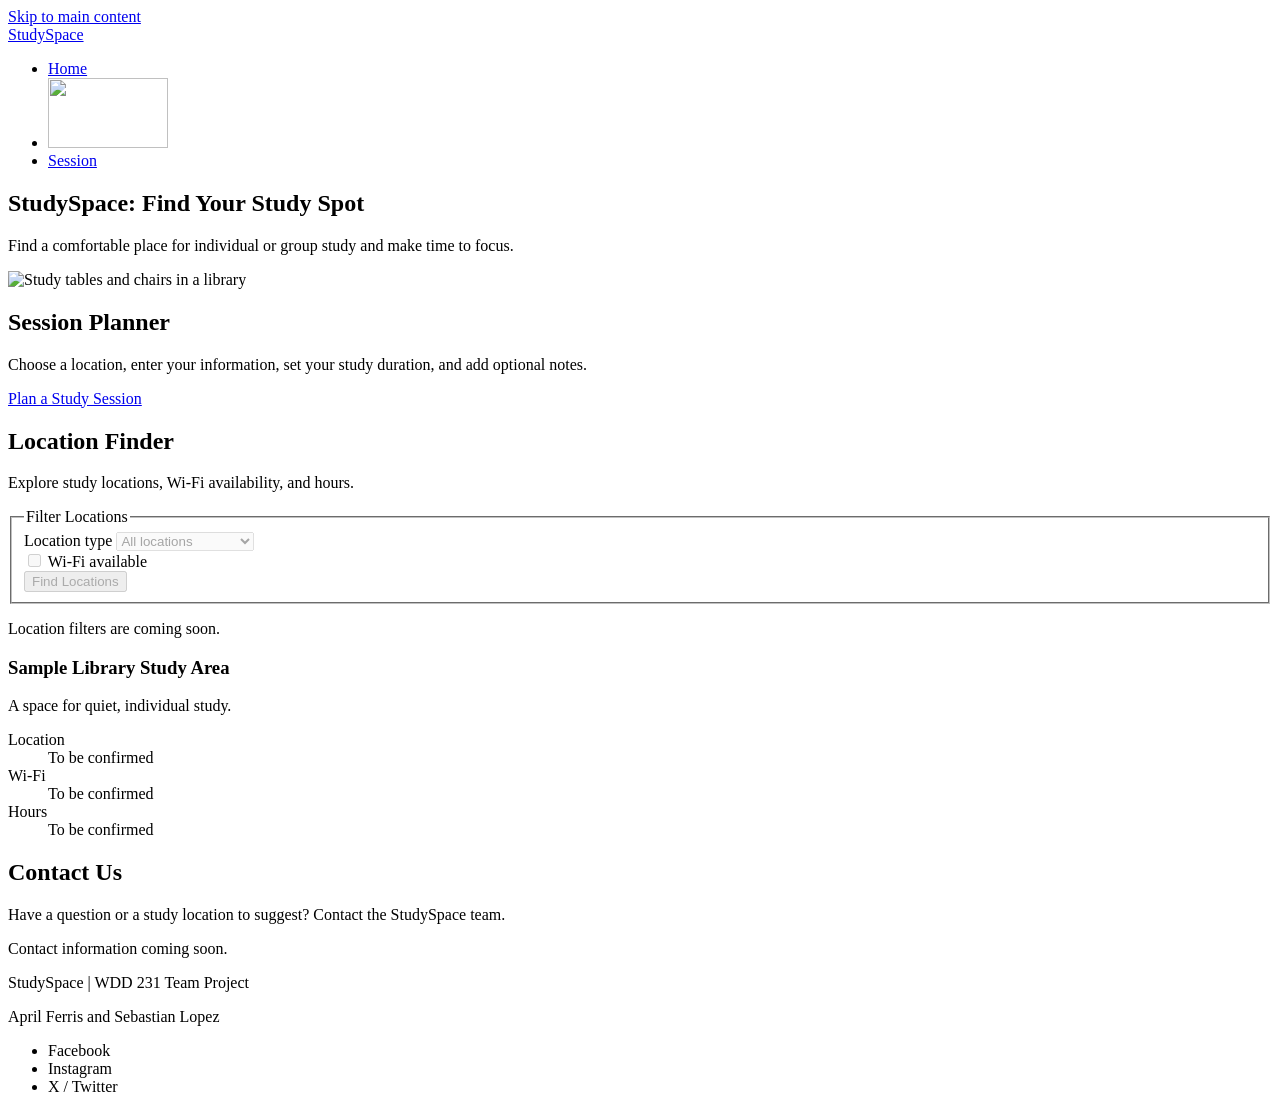
==== index.html @ 100f81b8 "refine html Updated meta descriptions and improved accessibility features. Adjusted image attributes" ====
<!DOCTYPE html>
<html lang="en">
<head>
  <meta charset="UTF-8">
  <meta name="viewport" content="width=device-width, initial-scale=1.0">

  <title>StudySpace | Find Your Study Spot</title>

  <meta
    name="description"
    content="Find comfortable study locations, explore Wi-Fi availability and hours, and plan individual or group study sessions."
  >
  <meta name="author" content="April Ferris and Sebastian Lopez">
  <meta name="theme-color" content="#183b35">

  <meta property="og:title" content="StudySpace | Find Your Study Spot">
  <meta
    property="og:description"
    content="Find a comfortable place to study and plan your next session."
  >
  <meta property="og:type" content="website">
  <meta property="og:site_name" content="StudySpace">

  <!-- Add your favicon and JavaScript files at these paths. -->
  <link rel="icon" href="images/favicon.svg" type="image/svg+xml">
  <link rel="stylesheet" href="styles/home.css">
  <script src="scripts/home.js" defer></script>

  <!-- In your JavaScript file: add API key info here -->
</head>

<body>
  <a class="skip-link" href="#main-content">Skip to main content</a>

  <div class="site-wrapper">
    <header class="site-header">
      <a class="logo" href="index.html">StudySpace</a>

      <nav aria-label="Main navigation">
        <ul class="nav-links">
          <li>
            <a href="index.html" aria-current="page">Home</a>
          </li>
          <li class="nav-photo">
            <!-- Replace with your small photo. -->
            <img
              src="images/study-thumbnail.webp"
              alt=""
              width="120"
              height="70"
            >
          </li>
          <li>
            <!-- Update this filename to match the Sessions page. -->
            <a href="sessions.html">Session</a>
          </li>
        </ul>
      </nav>
    </header>

    <main id="main-content" tabindex="-1">
      <section class="hero" aria-labelledby="welcome-heading">
        <div class="hero-text">
          <h1 id="welcome-heading">StudySpace: Find Your Study Spot</h1>
          <p>
            Find a comfortable place for individual or group study
            and make time to focus.
          </p>
        </div>

        <!-- Replace with your photo and describe it in the alt text. -->
        <img
          class="hero-image"
          src="images/study-space.webp"
          alt="Study tables and chairs in a library"
          width="600"
          height="400"
        >
      </section>

      <div class="home-panels">
        <section class="panel" aria-labelledby="session-heading">
          <h2 id="session-heading">Session Planner</h2>

          <p>
            Choose a location, enter your information, set your
            study duration, and add optional notes.
          </p>

          <a class="button-link" href="sessions.html">
            Plan a Study Session
          </a>
        </section>

        <section class="panel" aria-labelledby="locations-heading">
          <h2 id="locations-heading">Location Finder</h2>

          <p>Explore study locations, Wi-Fi availability, and hours.</p>

          <form id="location-filters">
            <!-- Remove disabled when your filtering JavaScript is ready. -->
            <fieldset disabled aria-describedby="filter-status">
              <legend>Filter Locations</legend>

              <label for="location-type">Location type</label>
              <select id="location-type" name="location-type">
                <option value="all">All locations</option>
                <option value="library">Library</option>
                <option value="cafe">Café</option>
                <option value="campus">Campus study area</option>
              </select>

              <div class="checkbox-group">
                <input
                  type="checkbox"
                  id="wifi-only"
                  name="wifi-only"
                  value="yes"
                >
                <label for="wifi-only">Wi-Fi available</label>
              </div>

              <button type="submit">Find Locations</button>
            </fieldset>
          </form>

          <p id="filter-status" role="status" aria-live="polite">
            Location filters are coming soon.
          </p>

          <div id="location-list" class="location-list">
            <!-- Replace this sample with verified location data. -->
            <article class="location-card">
              <h3>Sample Library Study Area</h3>
              <p>A space for quiet, individual study.</p>

              <dl>
                <dt>Location</dt>
                <dd>To be confirmed</dd>

                <dt>Wi-Fi</dt>
                <dd>To be confirmed</dd>

                <dt>Hours</dt>
                <dd>To be confirmed</dd>
              </dl>
            </article>
          </div>
        </section>

        <section class="panel" aria-labelledby="contact-heading">
          <h2 id="contact-heading">Contact Us</h2>

          <p>
            Have a question or a study location to suggest?
            Contact the StudySpace team.
          </p>

          <!-- Add your team contact information here. -->
          <p class="contact-info">Contact information coming soon.</p>
        </section>
      </div>
    </main>

    <footer class="site-footer">
      <div class="footer-info">
        <p>StudySpace | WDD 231 Team Project</p>
        <p>April Ferris and Sebastian Lopez</p>
      </div>

      <nav aria-label="Social media">
        <!-- Turn these labels into links when your accounts are ready. -->
        <ul class="social-links">
          <li>Facebook</li>
          <li>Instagram</li>
          <li>X / Twitter</li>
        </ul>
      </nav>
    </footer>
  </div>
</body>
</html>
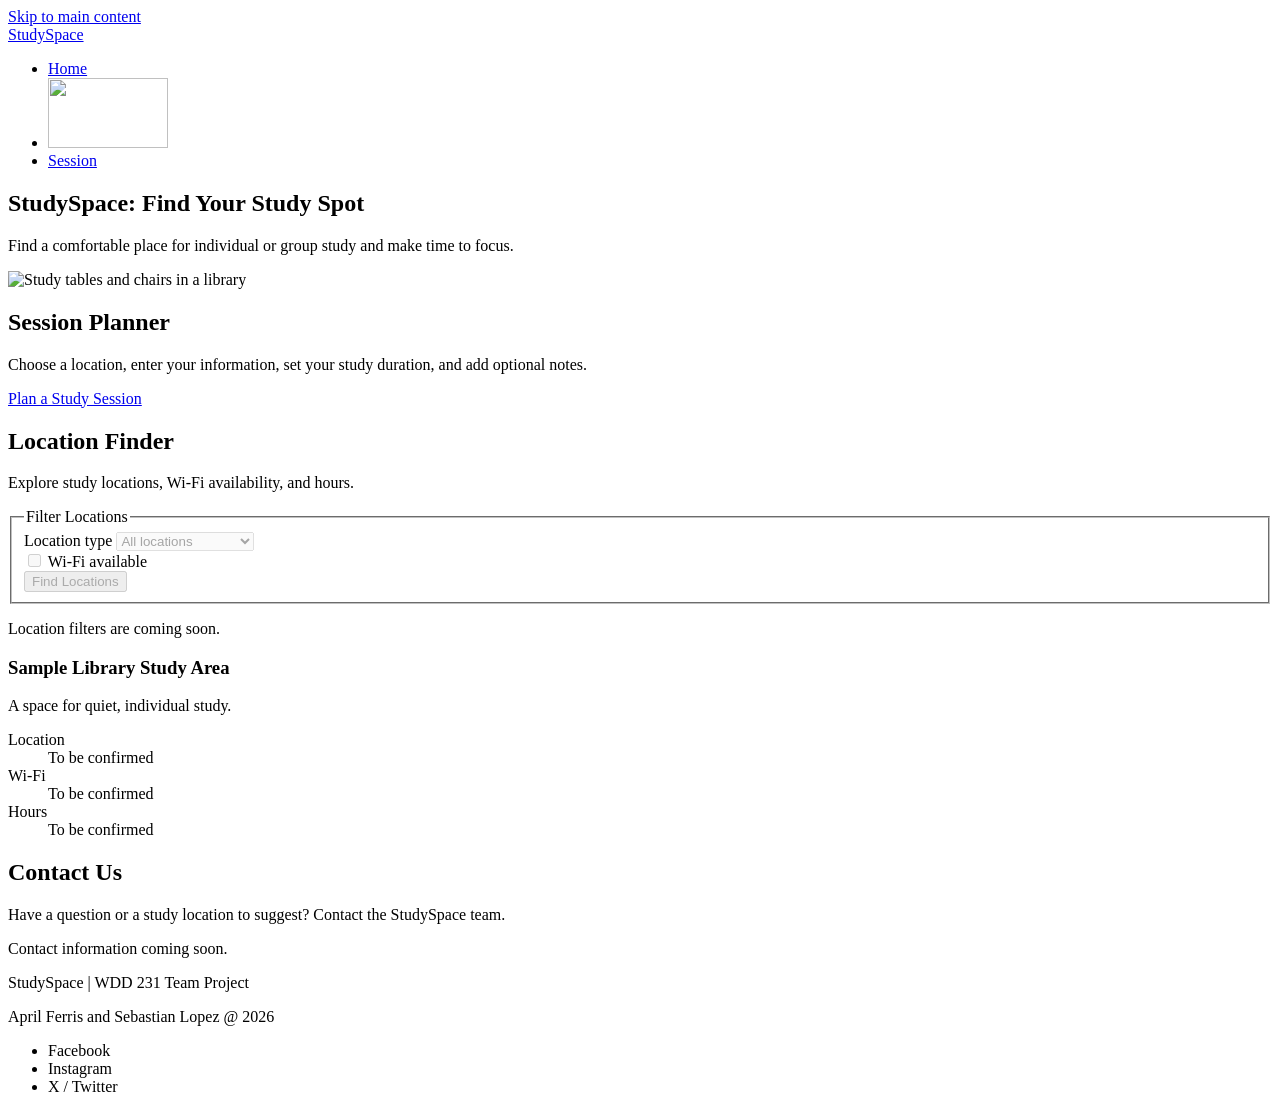
==== commit 0ad202a9: "Update footer to include copyright year" ====
--- a/index.html
+++ b/index.html
@@ -165,7 +165,7 @@
     <footer class="site-footer">
       <div class="footer-info">
         <p>StudySpace | WDD 231 Team Project</p>
-        <p>April Ferris and Sebastian Lopez</p>
+        <p>April Ferris and Sebastian Lopez @ 2026</p>
       </div>
 
       <nav aria-label="Social media">
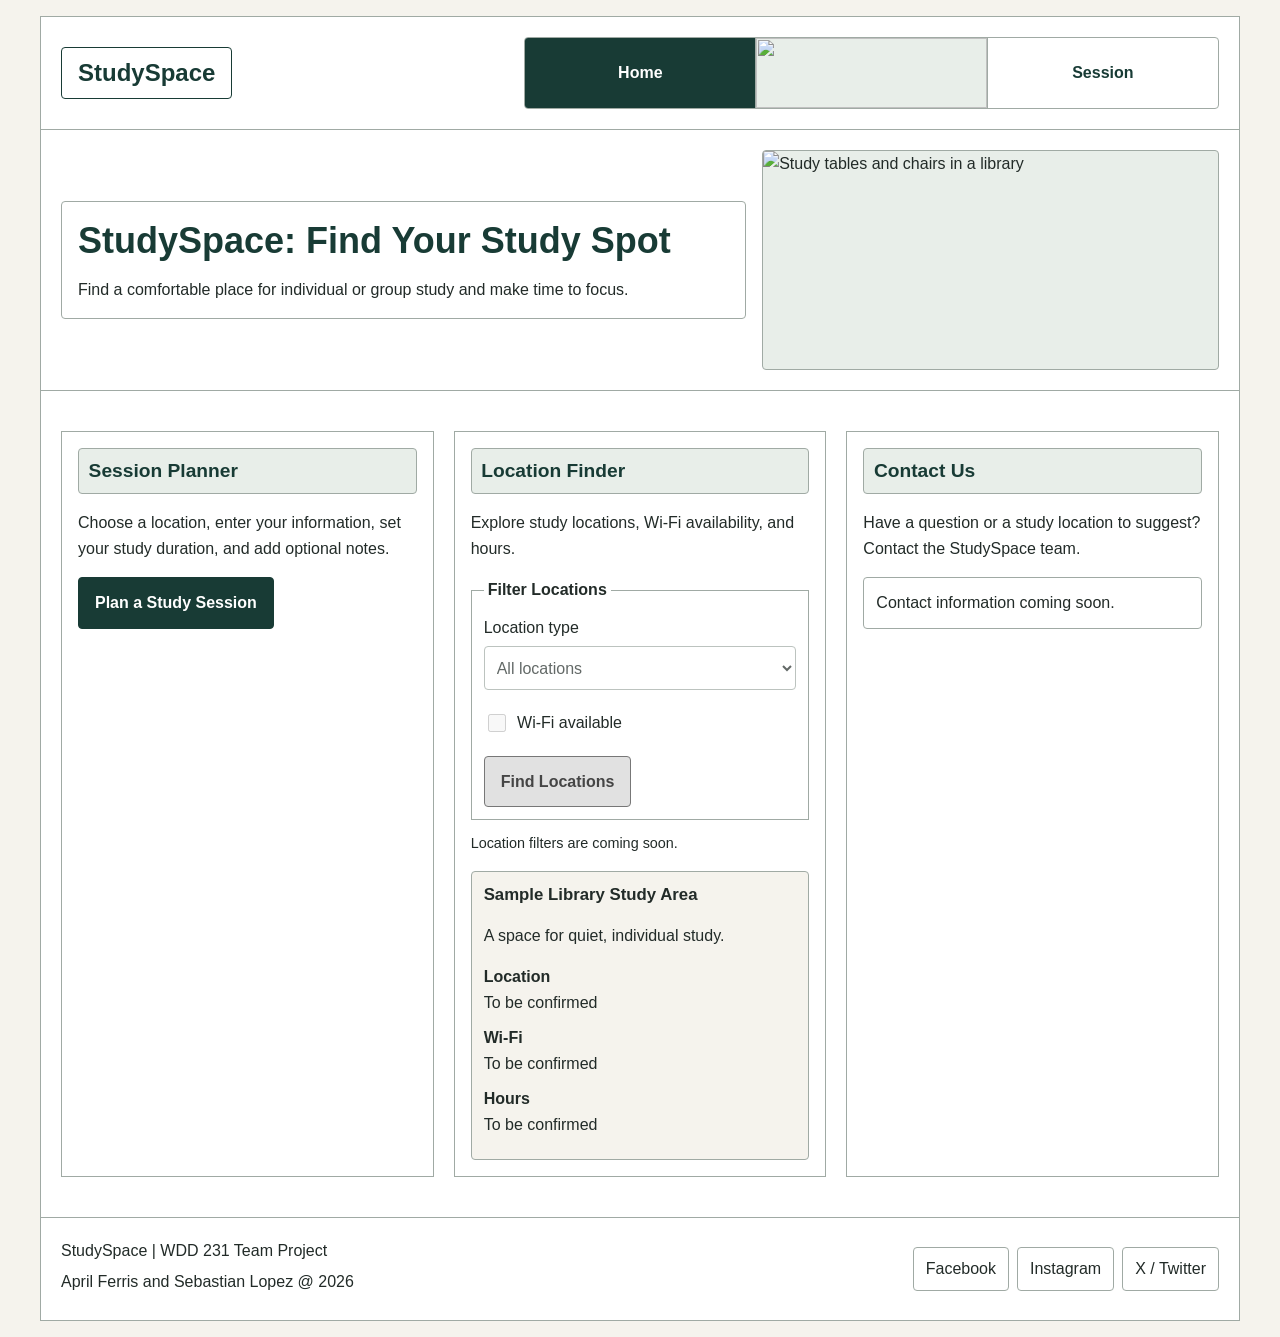
==== commit 8e228544: "Build session planner page and share base styles Move shared styles from home.css into base.css, fix" ====
--- a/index.html
+++ b/index.html
@@ -23,8 +23,9 @@
 
   <!-- Add your favicon and JavaScript files at these paths. -->
   <link rel="icon" href="images/favicon.svg" type="image/svg+xml">
-  <link rel="stylesheet" href="styles/home.css">
-  <script src="scripts/home.js" defer></script>
+  <link rel="stylesheet" href="css/base.css">
+  <link rel="stylesheet" href="css/home.css">
+  <script src="js/home.js" defer></script>
 
   <!-- In your JavaScript file: add API key info here -->
 </head>
@@ -51,8 +52,7 @@
             >
           </li>
           <li>
-            <!-- Update this filename to match the Sessions page. -->
-            <a href="sessions.html">Session</a>
+            <a href="session-planner.html">Session</a>
           </li>
         </ul>
       </nav>
@@ -87,7 +87,7 @@
             study duration, and add optional notes.
           </p>
 
-          <a class="button-link" href="sessions.html">
+          <a class="button-link" href="session-planner.html">
             Plan a Study Session
           </a>
         </section>
--- a/css/base.css
+++ b/css/base.css
@@ -0,0 +1,314 @@
+/* Shared styles for every StudySpace page */
+
+:root {
+  --primary: #183b35;
+  --primary-hover: #28574e;
+  --background: #f5f3ed;
+  --surface: #ffffff;
+  --accent: #e8eee9;
+  --text: #222b28;
+  --border: #a0aaa4;
+}
+
+* {
+  box-sizing: border-box;
+}
+
+body {
+  margin: 0;
+  padding: 1rem;
+  font-family: Arial, Helvetica, sans-serif;
+  line-height: 1.6;
+  color: var(--text);
+  background-color: var(--background);
+}
+
+.site-wrapper {
+  max-width: 1200px;
+  margin: 0 auto;
+  border: 1px solid var(--border);
+  background-color: var(--surface);
+}
+
+h1,
+h2,
+h3,
+p {
+  margin-top: 0;
+}
+
+h1,
+h2,
+h3 {
+  line-height: 1.3;
+}
+
+a {
+  color: var(--primary);
+}
+
+img {
+  display: block;
+  max-width: 100%;
+}
+
+[hidden] {
+  display: none !important;
+}
+
+/* Keyboard accessibility */
+
+.skip-link {
+  position: absolute;
+  top: -100px;
+  left: 1rem;
+  z-index: 10;
+  padding: 0.75rem 1rem;
+  color: white;
+  background-color: var(--primary);
+}
+
+.skip-link:focus {
+  top: 1rem;
+}
+
+a:focus-visible,
+button:focus-visible,
+input:focus-visible,
+select:focus-visible,
+textarea:focus-visible {
+  outline: 3px solid #005fcc;
+  outline-offset: 4px;
+}
+
+/* Header */
+
+.site-header {
+  display: flex;
+  flex-direction: column;
+  gap: 1rem;
+  padding: 1.25rem;
+  border-bottom: 1px solid var(--border);
+}
+
+.logo {
+  align-self: flex-start;
+  padding: 0.35rem 1rem;
+  border: 1px solid var(--primary);
+  border-radius: 4px;
+  font-size: 1.5rem;
+  font-weight: bold;
+  text-decoration: none;
+}
+
+.nav-links {
+  display: flex;
+  align-items: stretch;
+  margin: 0;
+  padding: 0;
+  list-style: none;
+  border: 1px solid var(--border);
+  border-radius: 4px;
+  overflow: hidden;
+}
+
+.nav-links li {
+  display: flex;
+  flex: 1;
+  align-items: center;
+  justify-content: center;
+  min-width: 0;
+}
+
+.nav-links li + li {
+  border-left: 1px solid var(--border);
+}
+
+.nav-links a {
+  display: flex;
+  align-items: center;
+  justify-content: center;
+  width: 100%;
+  min-height: 70px;
+  padding: 0.75rem;
+  font-weight: bold;
+  text-decoration: none;
+}
+
+.nav-links a:hover,
+.nav-links a[aria-current="page"] {
+  color: white;
+  background-color: var(--primary);
+}
+
+.nav-photo img {
+  width: 100%;
+  height: 70px;
+  object-fit: cover;
+  background-color: var(--accent);
+}
+
+/* Welcome row */
+
+.hero {
+  display: grid;
+  gap: 1rem;
+  align-items: center;
+  padding: 1.25rem;
+  border-bottom: 1px solid var(--border);
+}
+
+.hero-text {
+  padding: 1rem;
+  border: 1px solid var(--border);
+  border-radius: 4px;
+}
+
+.hero h1 {
+  margin-bottom: 0.75rem;
+  font-size: clamp(1.5rem, 3vw, 2.25rem);
+  color: var(--primary);
+}
+
+.hero p {
+  margin-bottom: 0;
+}
+
+.hero-image {
+  width: 100%;
+  height: 220px;
+  border: 1px solid var(--border);
+  border-radius: 4px;
+  object-fit: cover;
+  background-color: var(--accent);
+}
+
+/* Panels */
+
+.panel {
+  min-width: 0;
+  padding: 1rem;
+  border: 1px solid var(--border);
+  background-color: var(--surface);
+}
+
+.panel h2 {
+  padding: 0.6rem;
+  border: 1px solid var(--border);
+  border-radius: 4px;
+  font-size: 1.2rem;
+  color: var(--primary);
+  background-color: var(--accent);
+}
+
+/* Buttons and button links */
+
+.button-link,
+button {
+  display: inline-block;
+  min-height: 44px;
+  padding: 0.75rem 1rem;
+  border: 1px solid var(--primary);
+  border-radius: 4px;
+  font: inherit;
+  font-weight: bold;
+  color: white;
+  background-color: var(--primary);
+  text-align: center;
+  text-decoration: none;
+  cursor: pointer;
+}
+
+.button-link:hover,
+button:not(:disabled):hover {
+  background-color: var(--primary-hover);
+}
+
+/* Forms */
+
+fieldset {
+  min-width: 0;
+  margin: 0;
+  padding: 0.75rem;
+  border: 1px solid var(--border);
+}
+
+legend {
+  padding: 0 0.25rem;
+  font-weight: bold;
+}
+
+label {
+  display: block;
+  margin-bottom: 0.35rem;
+}
+
+select,
+textarea,
+input:not([type="checkbox"]):not([type="radio"]) {
+  width: 100%;
+  min-height: 44px;
+  padding: 0.5rem;
+  border: 1px solid var(--border);
+  border-radius: 4px;
+  font: inherit;
+  color: var(--text);
+  background-color: white;
+}
+
+/* Footer */
+
+.site-footer {
+  display: flex;
+  flex-direction: column;
+  gap: 1rem;
+  padding: 1.25rem;
+  border-top: 1px solid var(--border);
+}
+
+.footer-info p {
+  margin-bottom: 0.35rem;
+}
+
+.social-links {
+  display: flex;
+  flex-wrap: wrap;
+  gap: 0.5rem;
+  margin: 0;
+  padding: 0;
+  list-style: none;
+}
+
+.social-links li {
+  padding: 0.5rem 0.75rem;
+  border: 1px solid var(--border);
+  border-radius: 4px;
+}
+
+/* Larger screens: match the wireframe layout */
+
+@media (min-width: 60rem) {
+  .site-header {
+    flex-direction: row;
+    align-items: center;
+    justify-content: space-between;
+  }
+
+  .logo {
+    align-self: auto;
+  }
+
+  .site-header nav {
+    width: 60%;
+  }
+
+  .hero {
+    grid-template-columns: 3fr 2fr;
+  }
+
+  .site-footer {
+    flex-direction: row;
+    align-items: center;
+    justify-content: space-between;
+  }
+}
--- a/css/home.css
+++ b/css/home.css
@@ -0,0 +1,85 @@
+/* Home page styles. Shared styles live in base.css. */
+
+/* Three main panels */
+
+.home-panels {
+  display: grid;
+  gap: 1.25rem;
+  padding: 2rem 1.25rem;
+}
+
+/* Location filters */
+
+.checkbox-group {
+  display: flex;
+  align-items: center;
+  gap: 0.5rem;
+  margin: 0.75rem 0;
+}
+
+.checkbox-group label {
+  margin: 0;
+  padding: 0.5rem 0;
+}
+
+.checkbox-group input {
+  width: 1.15rem;
+  height: 1.15rem;
+}
+
+fieldset:disabled button {
+  color: #454545;
+  background-color: #e1e1e1;
+  border-color: #777;
+  cursor: not-allowed;
+}
+
+#filter-status {
+  margin: 0.75rem 0;
+  font-size: 0.9rem;
+}
+
+/* Location cards */
+
+.location-card {
+  margin-top: 1rem;
+  padding: 0.75rem;
+  border: 1px solid var(--border);
+  border-radius: 4px;
+  background-color: var(--background);
+}
+
+.location-card h3 {
+  font-size: 1.05rem;
+}
+
+.location-card dl {
+  margin-bottom: 0;
+}
+
+.location-card dt {
+  font-weight: bold;
+}
+
+.location-card dd {
+  margin: 0 0 0.6rem;
+}
+
+/* Contact information */
+
+.contact-info {
+  padding: 0.75rem;
+  border: 1px solid var(--border);
+  border-radius: 4px;
+  overflow-wrap: anywhere;
+}
+
+/* Larger screens: match the wireframe layout */
+
+@media (min-width: 60rem) {
+  .home-panels {
+    grid-template-columns: repeat(3, minmax(0, 1fr));
+    padding-top: 2.5rem;
+    padding-bottom: 2.5rem;
+  }
+}
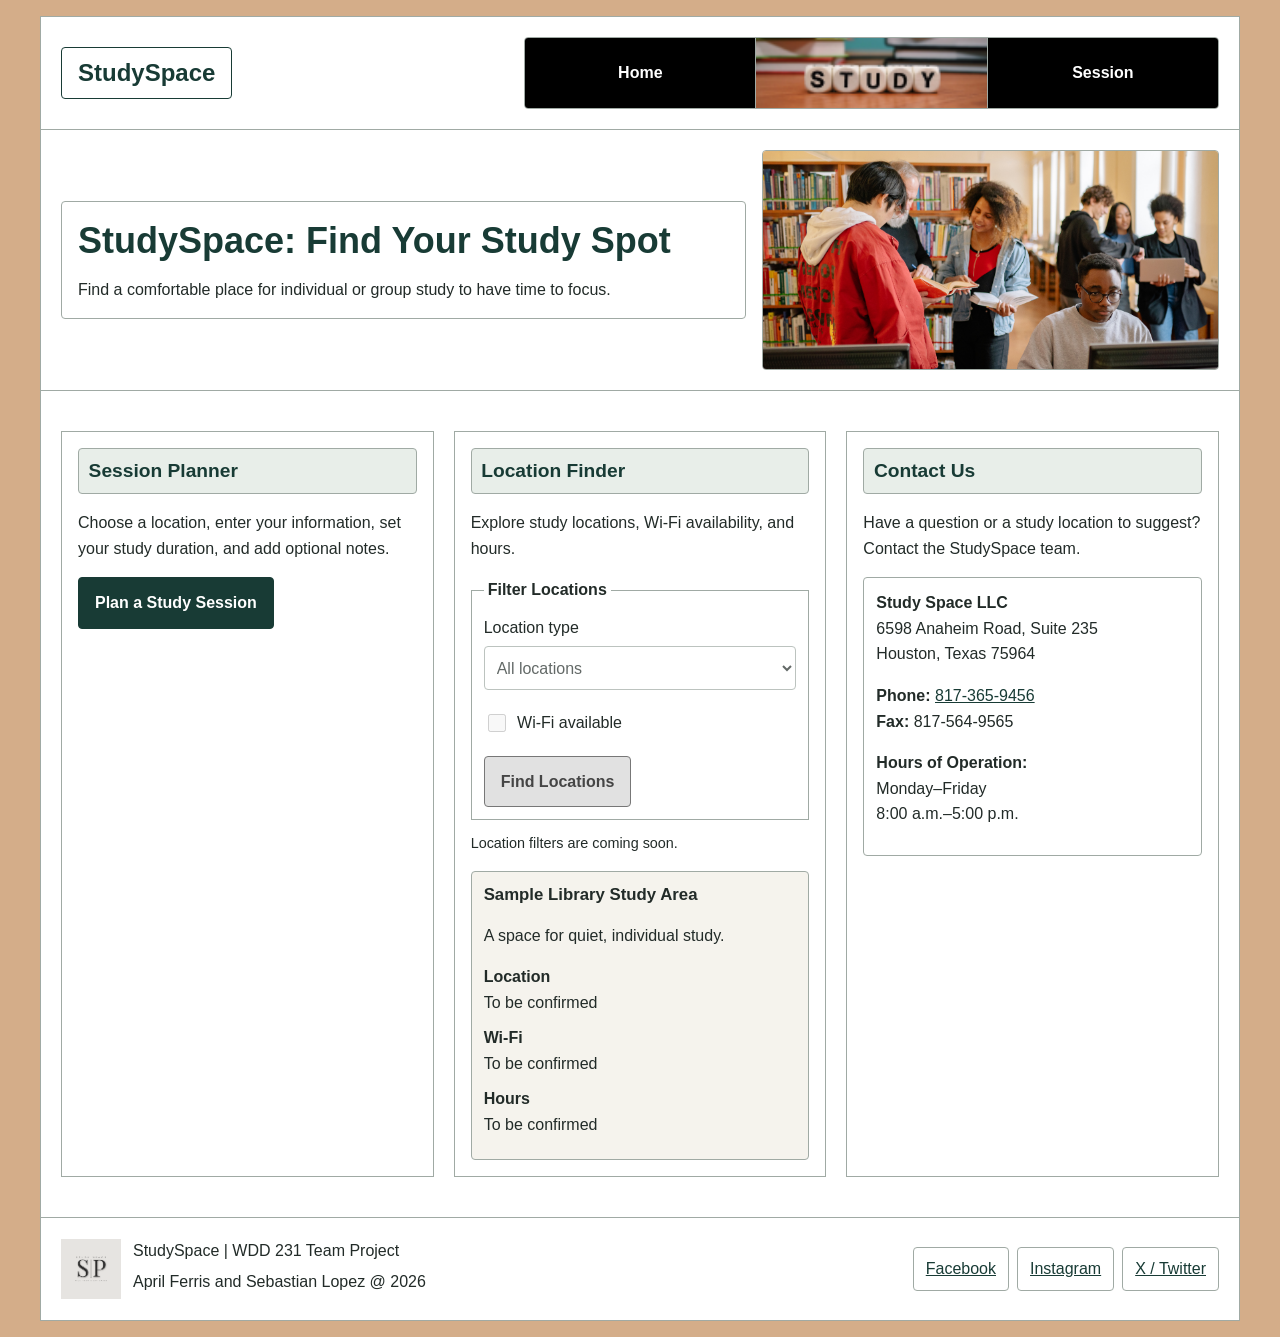
==== commit 1bcd7972: "Update pages, images, and session planner features" ====
--- a/index.html
+++ b/index.html
@@ -21,13 +21,10 @@
   <meta property="og:type" content="website">
   <meta property="og:site_name" content="StudySpace">
 
-  <!-- Add your favicon and JavaScript files at these paths. -->
-  <link rel="icon" href="images/favicon.svg" type="image/svg+xml">
+  <link rel="icon" href="favicon.ico" type="image/x-icon">
   <link rel="stylesheet" href="css/base.css">
   <link rel="stylesheet" href="css/home.css">
   <script src="js/home.js" defer></script>
-
-  <!-- In your JavaScript file: add API key info here -->
 </head>
 
 <body>
@@ -43,10 +40,9 @@
             <a href="index.html" aria-current="page">Home</a>
           </li>
           <li class="nav-photo">
-            <!-- Replace with your small photo. -->
             <img
-              src="images/study-thumbnail.webp"
-              alt=""
+              src="images/Study.png"
+              alt="Study Space"
               width="120"
               height="70"
             >
@@ -64,15 +60,14 @@
           <h1 id="welcome-heading">StudySpace: Find Your Study Spot</h1>
           <p>
             Find a comfortable place for individual or group study
-            and make time to focus.
+            to have time to focus.
           </p>
         </div>
 
-        <!-- Replace with your photo and describe it in the alt text. -->
         <img
           class="hero-image"
-          src="images/study-space.webp"
-          alt="Study tables and chairs in a library"
+          src="images/main.png"
+          alt="Group Study Sessions available with Study Space"
           width="600"
           height="400"
         >
@@ -98,7 +93,6 @@
           <p>Explore study locations, Wi-Fi availability, and hours.</p>
 
           <form id="location-filters">
-            <!-- Remove disabled when your filtering JavaScript is ready. -->
             <fieldset disabled aria-describedby="filter-status">
               <legend>Filter Locations</legend>
 
@@ -129,7 +123,6 @@
           </p>
 
           <div id="location-list" class="location-list">
-            <!-- Replace this sample with verified location data. -->
             <article class="location-card">
               <h3>Sample Library Study Area</h3>
               <p>A space for quiet, individual study.</p>
@@ -156,27 +149,53 @@
             Contact the StudySpace team.
           </p>
 
-          <!-- Add your team contact information here. -->
-          <p class="contact-info">Contact information coming soon.</p>
+          <div class="contact-info">
+            <p>
+              <strong>Study Space LLC</strong><br>
+              6598 Anaheim Road, Suite 235<br>
+              Houston, Texas 75964
+            </p>
+
+            <p>
+              <strong>Phone:</strong>
+              <a href="tel:+18173659456">817-365-9456</a><br>
+              <strong>Fax:</strong> 817-564-9565
+            </p>
+
+            <p>
+              <strong>Hours of Operation:</strong><br>
+              Monday–Friday<br>
+              8:00 a.m.–5:00 p.m.
+            </p>
+          </div>
         </section>
       </div>
     </main>
 
     <footer class="site-footer">
-      <div class="footer-info">
-        <p>StudySpace | WDD 231 Team Project</p>
-        <p>April Ferris and Sebastian Lopez @ 2026</p>
+      <div class="footer-identity">
+        <img
+          class="footer-logo"
+          src="images/SP%20logo.png"
+          alt=""
+          width="60"
+          height="60"
+        >
+
+        <div class="footer-info">
+          <p>StudySpace | WDD 231 Team Project</p>
+          <p>April Ferris and Sebastian Lopez @ 2026</p>
+        </div>
       </div>
 
       <nav aria-label="Social media">
-        <!-- Turn these labels into links when your accounts are ready. -->
         <ul class="social-links">
-          <li>Facebook</li>
-          <li>Instagram</li>
-          <li>X / Twitter</li>
+          <li><a href="https://www.facebook.com/">Facebook</a></li>
+          <li><a href="https://www.instagram.com/">Instagram</a></li>
+          <li><a href="https://x.com/">X / Twitter</a></li>
         </ul>
       </nav>
     </footer>
   </div>
 </body>
-</html>
+</html>
--- a/css/base.css
+++ b/css/base.css
@@ -20,7 +20,7 @@
   font-family: Arial, Helvetica, sans-serif;
   line-height: 1.6;
   color: var(--text);
-  background-color: var(--background);
+  background-color: #d4ad89;
 }
 
 .site-wrapper {
@@ -141,6 +141,17 @@
   background-color: var(--primary);
 }
 
+.nav-links a,
+.nav-links a[aria-current="page"] {
+  background-color: #000000;
+  color: #ffffff;
+}
+
+.nav-links a:hover {
+  background-color: #ffffff;
+  color: #000000;
+}
+
 .nav-photo img {
   width: 100%;
   height: 70px;
@@ -270,6 +281,19 @@
   margin-bottom: 0.35rem;
 }
 
+.footer-identity {
+  display: flex;
+  align-items: center;
+  gap: 0.75rem;
+}
+
+.footer-logo {
+  width: 60px;
+  height: 60px;
+  flex-shrink: 0;
+  object-fit: contain;
+}
+
 .social-links {
   display: flex;
   flex-wrap: wrap;
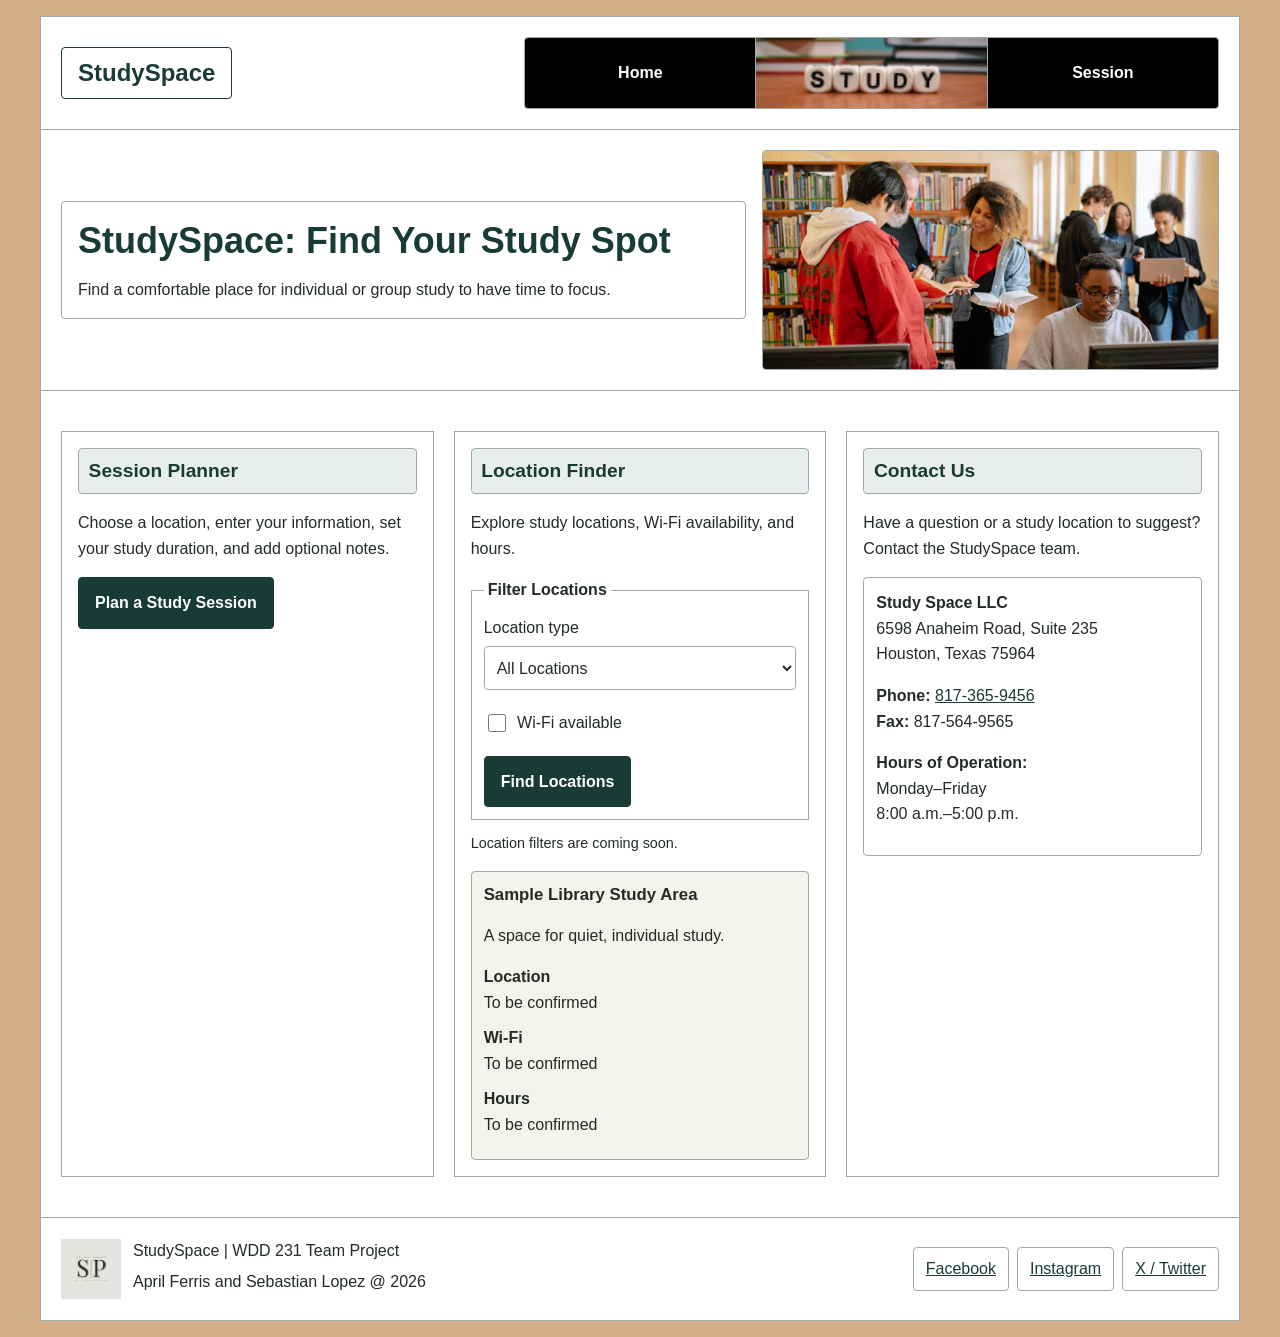
==== commit 15ce5915: "Update home page and functionality" ====
--- a/index.html
+++ b/index.html
@@ -24,7 +24,7 @@
   <link rel="icon" href="favicon.ico" type="image/x-icon">
   <link rel="stylesheet" href="css/base.css">
   <link rel="stylesheet" href="css/home.css">
-  <script src="js/home.js" defer></script>
+  <script type="module" src="js/home.js"></script>
 </head>
 
 <body>
@@ -93,15 +93,17 @@
           <p>Explore study locations, Wi-Fi availability, and hours.</p>
 
           <form id="location-filters">
-            <fieldset disabled aria-describedby="filter-status">
+            <fieldset aria-describedby="filter-status">
               <legend>Filter Locations</legend>
 
               <label for="location-type">Location type</label>
               <select id="location-type" name="location-type">
-                <option value="all">All locations</option>
-                <option value="library">Library</option>
-                <option value="cafe">Café</option>
-                <option value="campus">Campus study area</option>
+                  <option value="all">All Locations</option>
+                  <option value="library">Library</option>
+                  <option value="lounge">Study Lounge</option>
+                  <option value="commons">Student Commons</option>
+                  <option value="center">Study Center</option>
+                  <option value="outdoor">Outdoor Study Area</option>
               </select>
 
               <div class="checkbox-group">
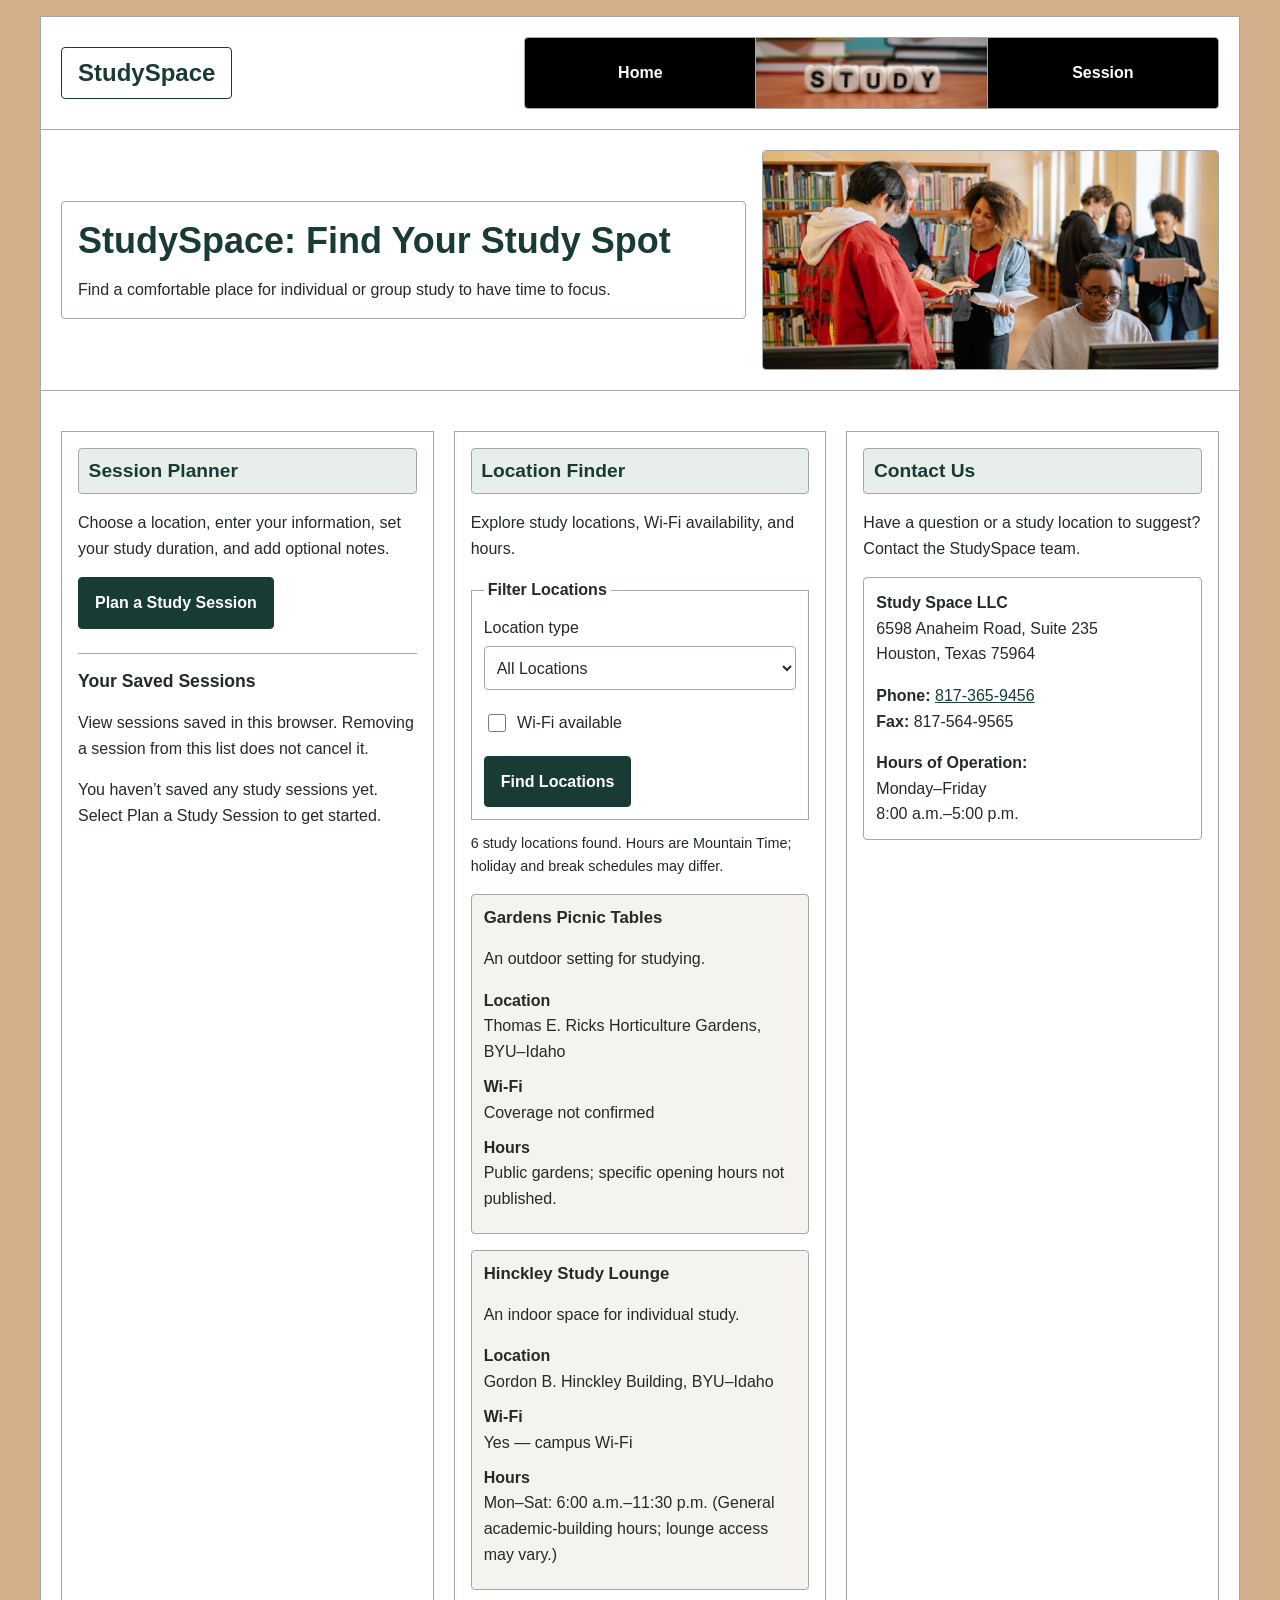
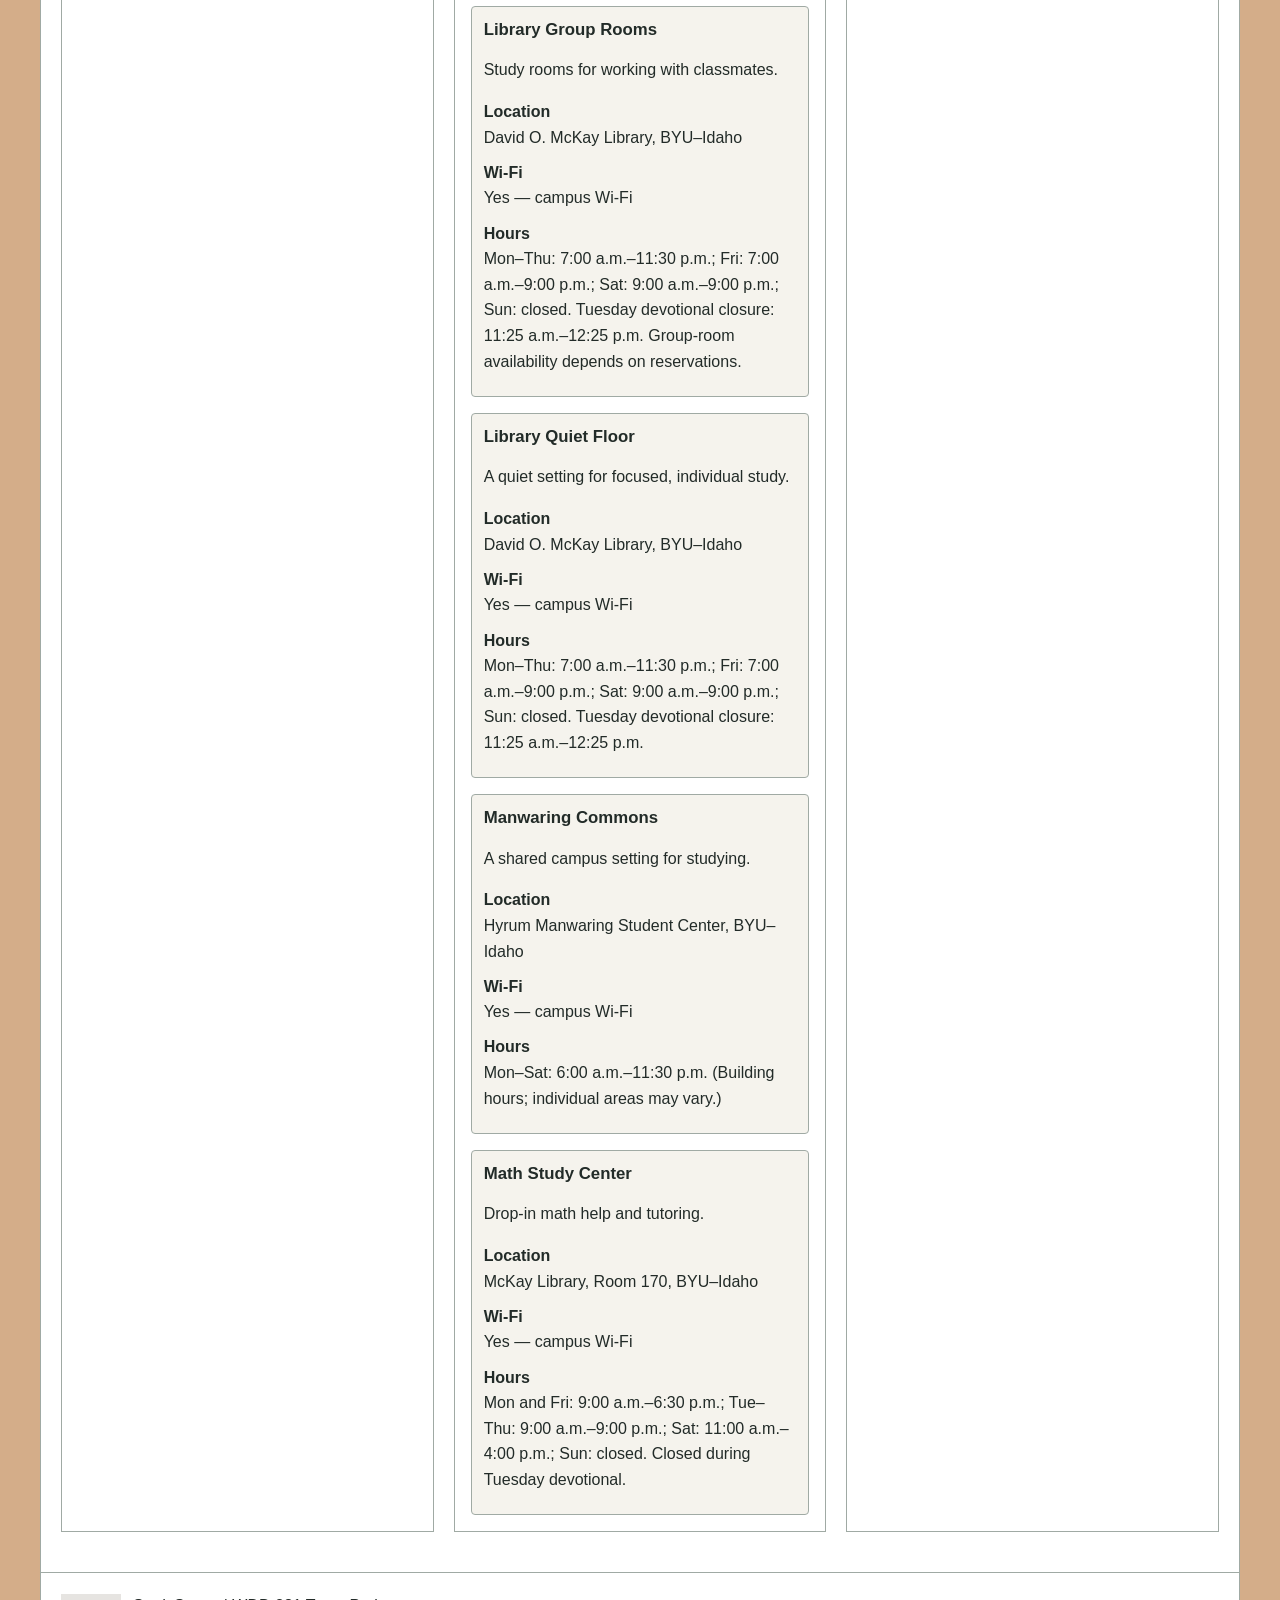
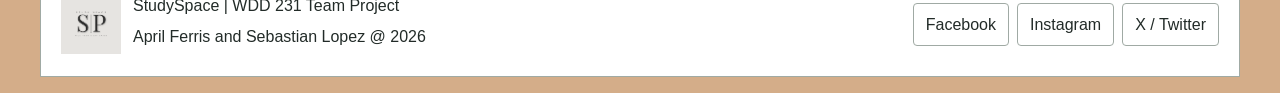
==== commit 9af8fd08: "Add mobile navigation, saved sessions, and confirmation animation" ====
--- a/index.html
+++ b/index.html
@@ -24,7 +24,10 @@
   <link rel="icon" href="favicon.ico" type="image/x-icon">
   <link rel="stylesheet" href="css/base.css">
   <link rel="stylesheet" href="css/home.css">
+
+  <script src="js/navigation.js" defer></script>
   <script type="module" src="js/home.js"></script>
+  <script src="js/navigation.js" defer></script>
 </head>
 
 <body>
@@ -35,10 +38,21 @@
       <a class="logo" href="index.html">StudySpace</a>
 
       <nav aria-label="Main navigation">
-        <ul class="nav-links">
+        <button
+          class="menu-toggle"
+          type="button"
+          aria-expanded="false"
+          aria-controls="main-navigation"
+          hidden
+        >
+          Menu
+        </button>
+
+        <ul class="nav-links" id="main-navigation">
           <li>
             <a href="index.html" aria-current="page">Home</a>
           </li>
+
           <li class="nav-photo">
             <img
               src="images/Study.png"
@@ -47,6 +61,7 @@
               height="70"
             >
           </li>
+
           <li>
             <a href="session-planner.html">Session</a>
           </li>
@@ -58,6 +73,7 @@
       <section class="hero" aria-labelledby="welcome-heading">
         <div class="hero-text">
           <h1 id="welcome-heading">StudySpace: Find Your Study Spot</h1>
+
           <p>
             Find a comfortable place for individual or group study
             to have time to focus.
@@ -85,6 +101,39 @@
           <a class="button-link" href="session-planner.html">
             Plan a Study Session
           </a>
+
+          <!-- Saved session details will be added by JavaScript. -->
+          <section
+            class="saved-sessions"
+            aria-labelledby="saved-sessions-heading"
+          >
+            <h3 id="saved-sessions-heading">Your Saved Sessions</h3>
+
+            <p>
+              View sessions saved in this browser.
+              Removing a session from this list does not cancel it.
+            </p>
+
+            <p
+              id="saved-sessions-status"
+              role="status"
+              aria-live="polite"
+            ></p>
+
+            <p id="saved-sessions-empty" hidden>
+              You haven’t saved any study sessions yet.
+              Select Plan a Study Session to get started.
+            </p>
+
+            <div
+              id="saved-sessions-list"
+              class="saved-sessions-list"
+            ></div>
+
+            <noscript>
+              <p>Enable JavaScript to view your saved sessions.</p>
+            </noscript>
+          </section>
         </section>
 
         <section class="panel" aria-labelledby="locations-heading">
@@ -97,13 +146,14 @@
               <legend>Filter Locations</legend>
 
               <label for="location-type">Location type</label>
+
               <select id="location-type" name="location-type">
-                  <option value="all">All Locations</option>
-                  <option value="library">Library</option>
-                  <option value="lounge">Study Lounge</option>
-                  <option value="commons">Student Commons</option>
-                  <option value="center">Study Center</option>
-                  <option value="outdoor">Outdoor Study Area</option>
+                <option value="all">All Locations</option>
+                <option value="library">Library</option>
+                <option value="lounge">Study Lounge</option>
+                <option value="commons">Student Commons</option>
+                <option value="center">Study Center</option>
+                <option value="outdoor">Outdoor Study Area</option>
               </select>
 
               <div class="checkbox-group">
@@ -113,6 +163,7 @@
                   name="wifi-only"
                   value="yes"
                 >
+
                 <label for="wifi-only">Wi-Fi available</label>
               </div>
 
@@ -192,9 +243,15 @@
 
       <nav aria-label="Social media">
         <ul class="social-links">
-          <li><a href="https://www.facebook.com/">Facebook</a></li>
-          <li><a href="https://www.instagram.com/">Instagram</a></li>
-          <li><a href="https://x.com/">X / Twitter</a></li>
+          <li>
+            <a href="https://www.facebook.com/">Facebook</a>
+          </li>
+          <li>
+            <a href="https://www.instagram.com/">Instagram</a>
+          </li>
+          <li>
+            <a href="https://x.com/">X / Twitter</a>
+          </li>
         </ul>
       </nav>
     </footer>
--- a/css/base.css
+++ b/css/base.css
@@ -10,6 +10,8 @@
   --border: #a0aaa4;
 }
 
+/* Basic page styles */
+
 * {
   box-sizing: border-box;
 }
@@ -109,7 +111,16 @@
   list-style: none;
   border: 1px solid var(--border);
   border-radius: 4px;
-  overflow: hidden;
+}
+
+/* Rounded ends without clipping keyboard focus outlines */
+
+.nav-links > li:first-child > a {
+  border-radius: 3px 0 0 3px;
+}
+
+.nav-links > li:last-child > a {
+  border-radius: 0 3px 3px 0;
 }
 
 .nav-links li {
@@ -133,15 +144,10 @@
   padding: 0.75rem;
   font-weight: bold;
   text-decoration: none;
-}
-
-.nav-links a:hover,
-.nav-links a[aria-current="page"] {
-  color: white;
-  background-color: var(--primary);
-}
-
-.nav-links a,
+  background-color: #000000;
+  color: #ffffff;
+}
+
 .nav-links a[aria-current="page"] {
   background-color: #000000;
   color: #ffffff;
@@ -157,6 +163,52 @@
   height: 70px;
   object-fit: cover;
   background-color: var(--accent);
+}
+
+/* Mobile dropdown navigation */
+
+/* Navigation remains visible if JavaScript is unavailable. */
+
+.menu-toggle {
+  display: none;
+}
+
+.site-header nav.navigation-ready .menu-toggle {
+  display: inline-block;
+  margin-bottom: 0.75rem;
+  background-color: #000000;
+  color: #ffffff;
+  border-color: #000000;
+}
+
+.site-header nav.navigation-ready .menu-toggle:hover {
+  background-color: #ffffff;
+  color: #000000;
+}
+
+.site-header nav.navigation-ready .nav-links {
+  display: none;
+  flex-direction: column;
+}
+
+.site-header nav.navigation-ready
+.menu-toggle[aria-expanded="true"] + .nav-links {
+  display: flex;
+}
+
+.site-header nav.navigation-ready .nav-links li + li {
+  border-left: 0;
+  border-top: 1px solid var(--border);
+}
+
+.site-header nav.navigation-ready
+.nav-links > li:first-child > a {
+  border-radius: 3px 3px 0 0;
+}
+
+.site-header nav.navigation-ready
+.nav-links > li:last-child > a {
+  border-radius: 0 0 3px 3px;
 }
 
 /* Welcome row */
@@ -170,6 +222,7 @@
 }
 
 .hero-text {
+  min-width: 0;
   padding: 1rem;
   border: 1px solid var(--border);
   border-radius: 4px;
@@ -277,6 +330,11 @@
   border-top: 1px solid var(--border);
 }
 
+.footer-info {
+  min-width: 0;
+  overflow-wrap: anywhere;
+}
+
 .footer-info p {
   margin-bottom: 0.35rem;
 }
@@ -285,6 +343,7 @@
   display: flex;
   align-items: center;
   gap: 0.75rem;
+  min-width: 0;
 }
 
 .footer-logo {
@@ -309,6 +368,16 @@
   border-radius: 4px;
 }
 
+.social-links li a {
+  display: block;
+  color: inherit;
+  text-decoration: none;
+}
+
+.social-links li a:hover {
+  text-decoration: underline;
+}
+
 /* Larger screens: match the wireframe layout */
 
 @media (min-width: 60rem) {
@@ -326,6 +395,32 @@
     width: 60%;
   }
 
+  /* Horizontal navigation on larger screens */
+
+  .site-header nav.navigation-ready .menu-toggle {
+    display: none;
+  }
+
+  .site-header nav.navigation-ready .nav-links {
+    display: flex;
+    flex-direction: row;
+  }
+
+  .site-header nav.navigation-ready .nav-links li + li {
+    border-top: 0;
+    border-left: 1px solid var(--border);
+  }
+
+  .site-header nav.navigation-ready
+  .nav-links > li:first-child > a {
+    border-radius: 3px 0 0 3px;
+  }
+
+  .site-header nav.navigation-ready
+  .nav-links > li:last-child > a {
+    border-radius: 0 3px 3px 0;
+  }
+
   .hero {
     grid-template-columns: 3fr 2fr;
   }
@@ -335,4 +430,4 @@
     align-items: center;
     justify-content: space-between;
   }
-}
+}
--- a/css/home.css
+++ b/css/home.css
@@ -6,6 +6,61 @@
   display: grid;
   gap: 1.25rem;
   padding: 2rem 1.25rem;
+}
+
+/* Saved sessions */
+
+.saved-sessions {
+  margin-top: 1.5rem;
+  padding-top: 1rem;
+  border-top: 1px solid var(--border);
+}
+
+.saved-sessions h3 {
+  font-size: 1.1rem;
+}
+
+.saved-sessions-list {
+  display: grid;
+  gap: 1rem;
+}
+
+.saved-session-card {
+  min-width: 0;
+  padding: 0.75rem;
+  border: 1px solid var(--border);
+  border-radius: 4px;
+  background-color: var(--background);
+  overflow-wrap: anywhere;
+}
+
+.saved-session-card h4 {
+  margin: 0 0 0.75rem;
+  font-size: 1rem;
+}
+
+.saved-session-card dl {
+  margin: 0 0 1rem;
+}
+
+.saved-session-card dt {
+  font-weight: bold;
+}
+
+.saved-session-card dd {
+  margin: 0 0 0.6rem;
+}
+
+.saved-session-actions {
+  display: flex;
+  flex-wrap: wrap;
+  gap: 0.75rem;
+}
+
+#saved-sessions-status,
+#saved-sessions-empty {
+  margin: 0.75rem 0;
+  overflow-wrap: anywhere;
 }
 
 /* Location filters */
@@ -63,6 +118,7 @@
 
 .location-card dd {
   margin: 0 0 0.6rem;
+  overflow-wrap: anywhere;
 }
 
 /* Contact information */
@@ -74,6 +130,10 @@
   overflow-wrap: anywhere;
 }
 
+.contact-info p:last-child {
+  margin-bottom: 0;
+}
+
 /* Larger screens: match the wireframe layout */
 
 @media (min-width: 60rem) {
@@ -82,4 +142,4 @@
     padding-top: 2.5rem;
     padding-bottom: 2.5rem;
   }
-}
+}
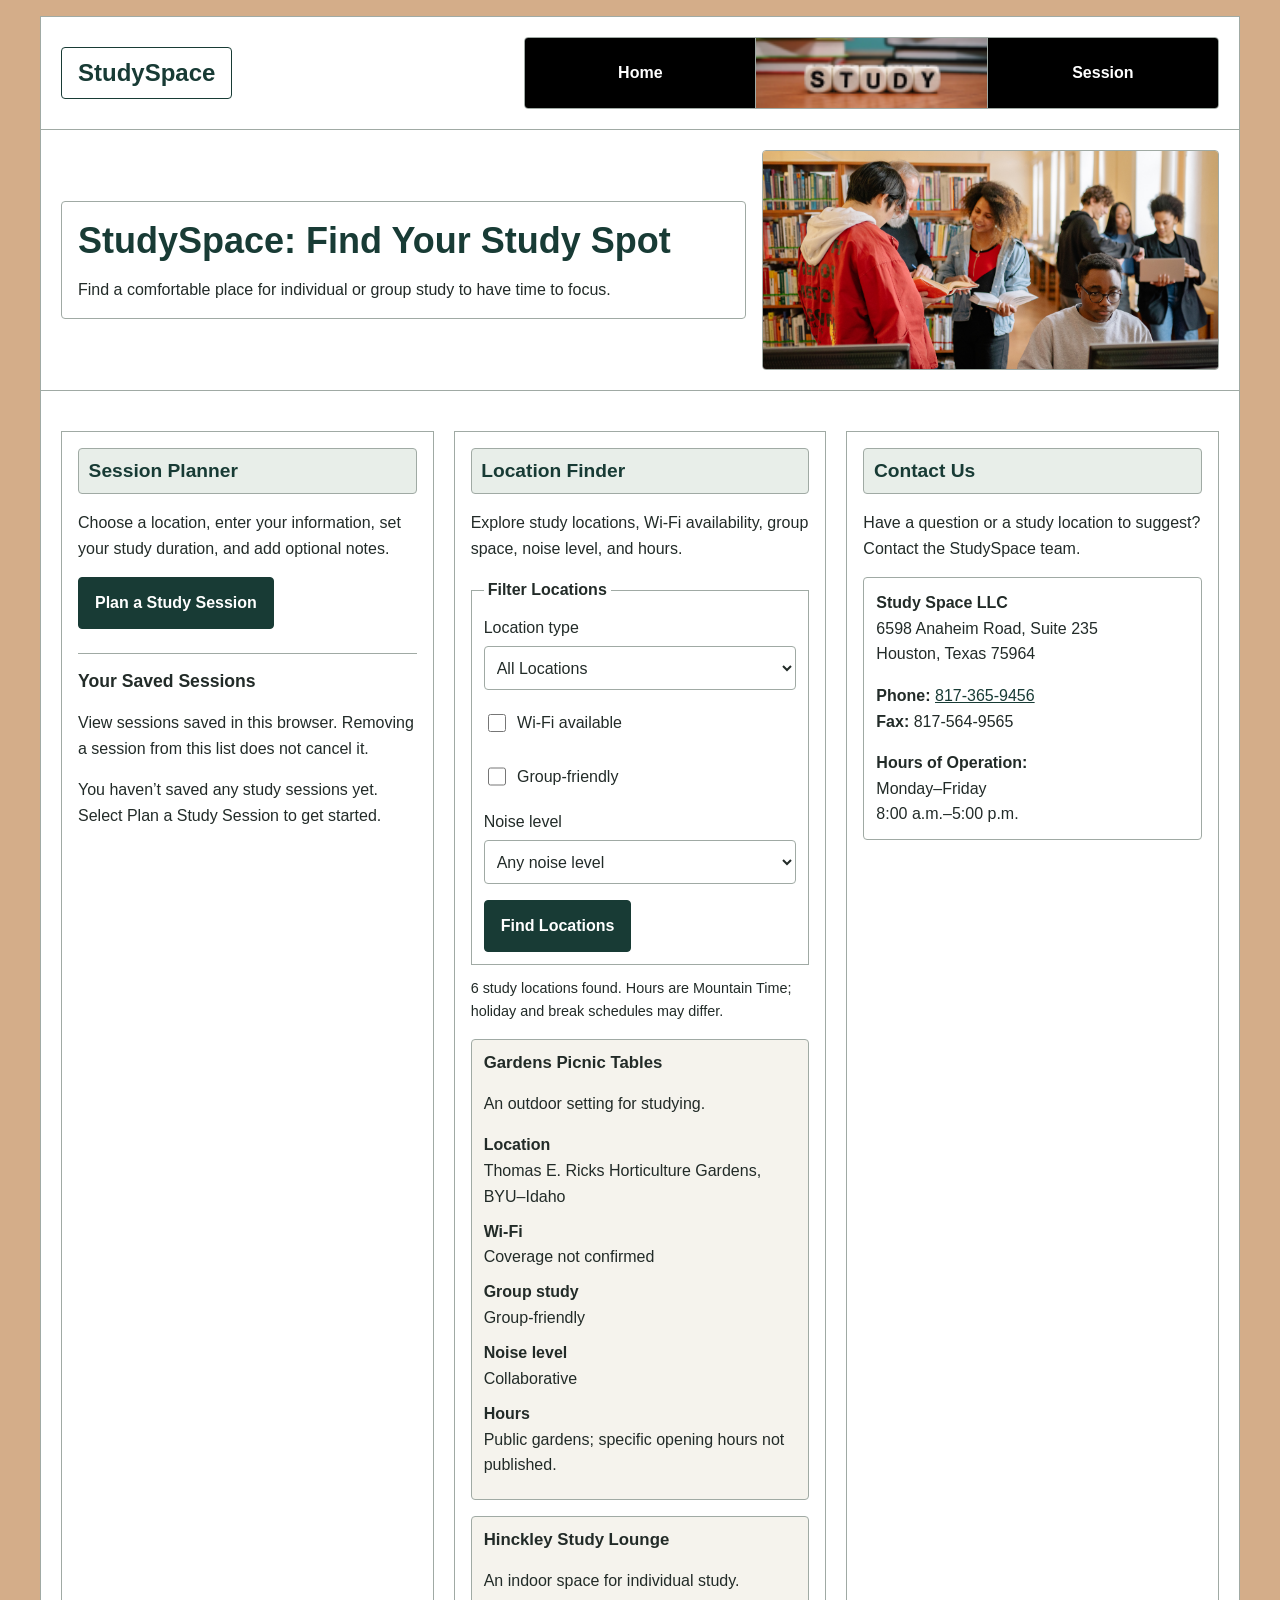
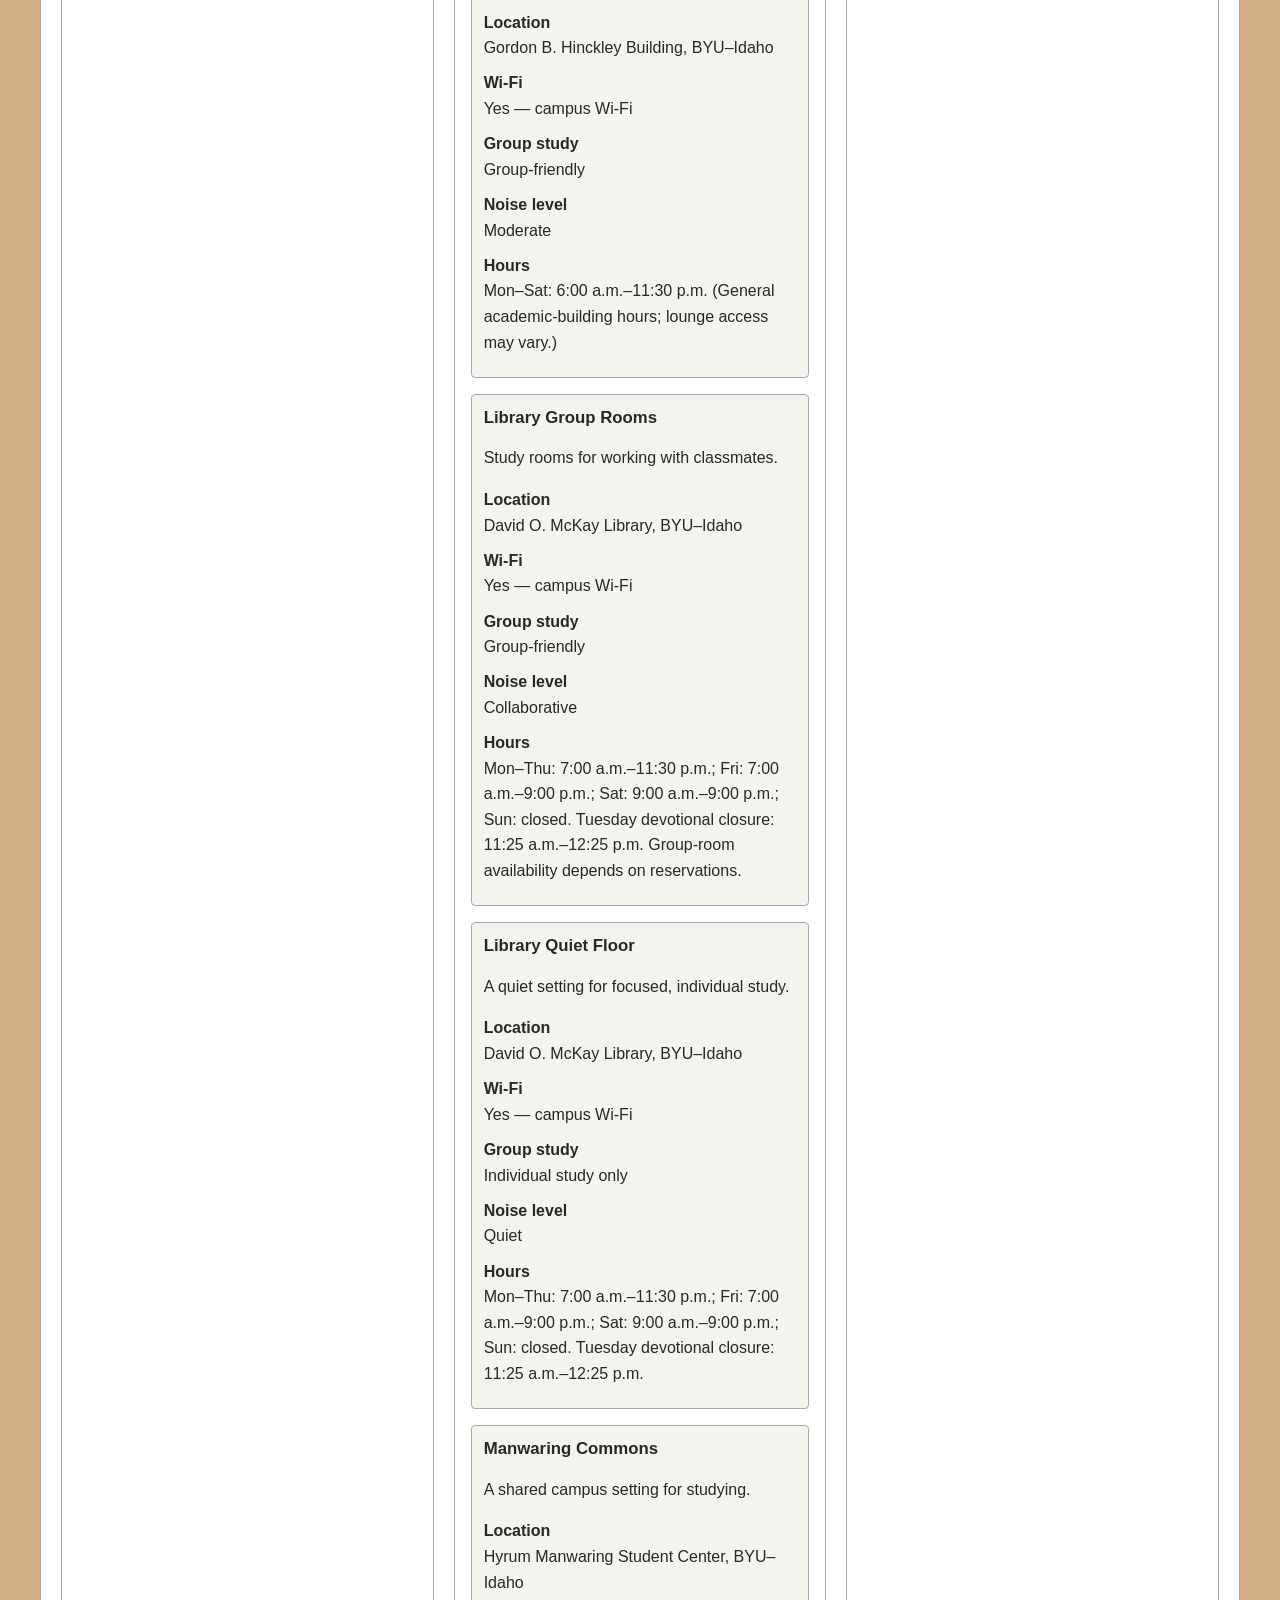
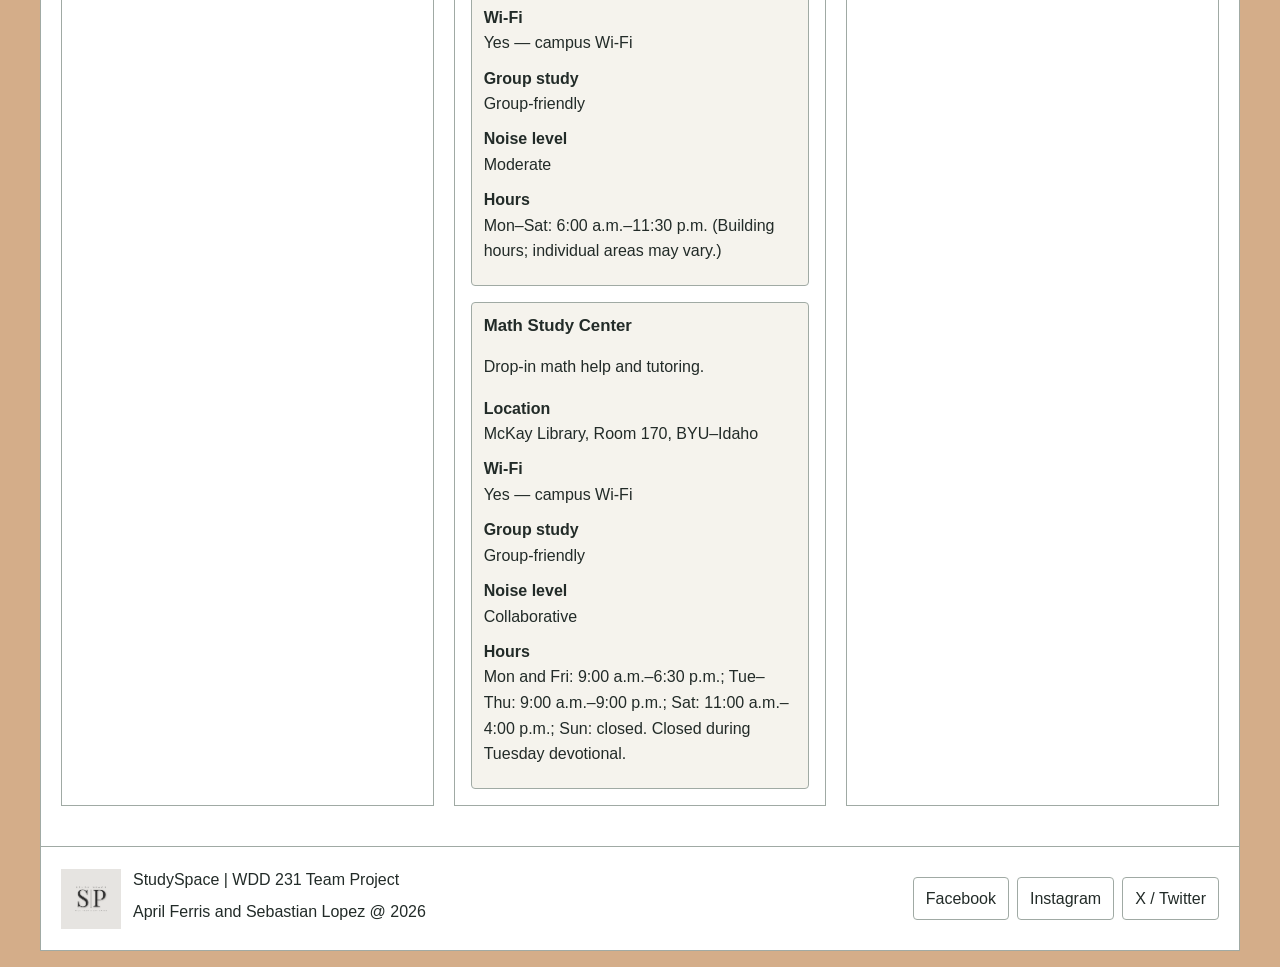
==== commit 3909524e: "Address team project feedback: modal confirmation, filters, animations - Show the session confirmati" ====
--- a/index.html
+++ b/index.html
@@ -25,7 +25,6 @@
   <link rel="stylesheet" href="css/base.css">
   <link rel="stylesheet" href="css/home.css">
 
-  <script src="js/navigation.js" defer></script>
   <script type="module" src="js/home.js"></script>
   <script src="js/navigation.js" defer></script>
 </head>
@@ -139,7 +138,7 @@
         <section class="panel" aria-labelledby="locations-heading">
           <h2 id="locations-heading">Location Finder</h2>
 
-          <p>Explore study locations, Wi-Fi availability, and hours.</p>
+          <p>Explore study locations, Wi-Fi availability, group space, noise level, and hours.</p>
 
           <form id="location-filters">
             <fieldset aria-describedby="filter-status">
@@ -166,6 +165,26 @@
 
                 <label for="wifi-only">Wi-Fi available</label>
               </div>
+
+              <div class="checkbox-group">
+                <input
+                  type="checkbox"
+                  id="group-only"
+                  name="group-only"
+                  value="yes"
+                >
+
+                <label for="group-only">Group-friendly</label>
+              </div>
+
+              <label for="noise-level">Noise level</label>
+
+              <select id="noise-level" name="noise-level">
+                <option value="all">Any noise level</option>
+                <option value="quiet">Quiet</option>
+                <option value="moderate">Moderate</option>
+                <option value="collaborative">Collaborative</option>
+              </select>
 
               <button type="submit">Find Locations</button>
             </fieldset>
--- a/css/base.css
+++ b/css/base.css
@@ -194,6 +194,21 @@
 .site-header nav.navigation-ready
 .menu-toggle[aria-expanded="true"] + .nav-links {
   display: flex;
+  animation: menu-drop 0.25s ease-out;
+}
+
+/* CSS animation: the small-screen menu slides down when opened */
+
+@keyframes menu-drop {
+  from {
+    opacity: 0;
+    transform: translateY(-0.5rem);
+  }
+
+  to {
+    opacity: 1;
+    transform: translateY(0);
+  }
 }
 
 .site-header nav.navigation-ready .nav-links li + li {
@@ -320,6 +335,36 @@
   background-color: white;
 }
 
+/* Checkboxes (location filters on both pages) */
+
+.checkbox-group {
+  display: flex;
+  align-items: center;
+  gap: 0.5rem;
+  margin: 0.75rem 0;
+}
+
+.checkbox-group label {
+  margin: 0;
+  padding: 0.5rem 0;
+}
+
+.checkbox-group input {
+  width: 1.15rem;
+  height: 1.15rem;
+}
+
+/* Respect reduced-motion preferences for every animation */
+
+@media (prefers-reduced-motion: reduce) {
+  *,
+  *::before,
+  *::after,
+  ::backdrop {
+    animation: none !important;
+  }
+}
+
 /* Footer */
 
 .site-footer {
@@ -401,9 +446,12 @@
     display: none;
   }
 
-  .site-header nav.navigation-ready .nav-links {
+  .site-header nav.navigation-ready .nav-links,
+  .site-header nav.navigation-ready
+  .menu-toggle[aria-expanded="true"] + .nav-links {
     display: flex;
     flex-direction: row;
+    animation: none;
   }
 
   .site-header nav.navigation-ready .nav-links li + li {
--- a/css/home.css
+++ b/css/home.css
@@ -65,21 +65,8 @@
 
 /* Location filters */
 
-.checkbox-group {
-  display: flex;
-  align-items: center;
-  gap: 0.5rem;
-  margin: 0.75rem 0;
-}
-
-.checkbox-group label {
-  margin: 0;
-  padding: 0.5rem 0;
-}
-
-.checkbox-group input {
-  width: 1.15rem;
-  height: 1.15rem;
+#noise-level {
+  margin-bottom: 1rem;
 }
 
 fieldset:disabled button {
@@ -102,6 +89,27 @@
   border: 1px solid var(--border);
   border-radius: 4px;
   background-color: var(--background);
+}
+
+/* CSS animation: cards fade in one after another each time the
+   filters change. home.js sets --card-index on each card. */
+
+.location-card,
+.saved-session-card {
+  animation: card-in 0.4s ease-out both;
+  animation-delay: calc(var(--card-index, 0) * 70ms);
+}
+
+@keyframes card-in {
+  from {
+    opacity: 0;
+    transform: translateY(0.75rem);
+  }
+
+  to {
+    opacity: 1;
+    transform: translateY(0);
+  }
 }
 
 .location-card h3 {
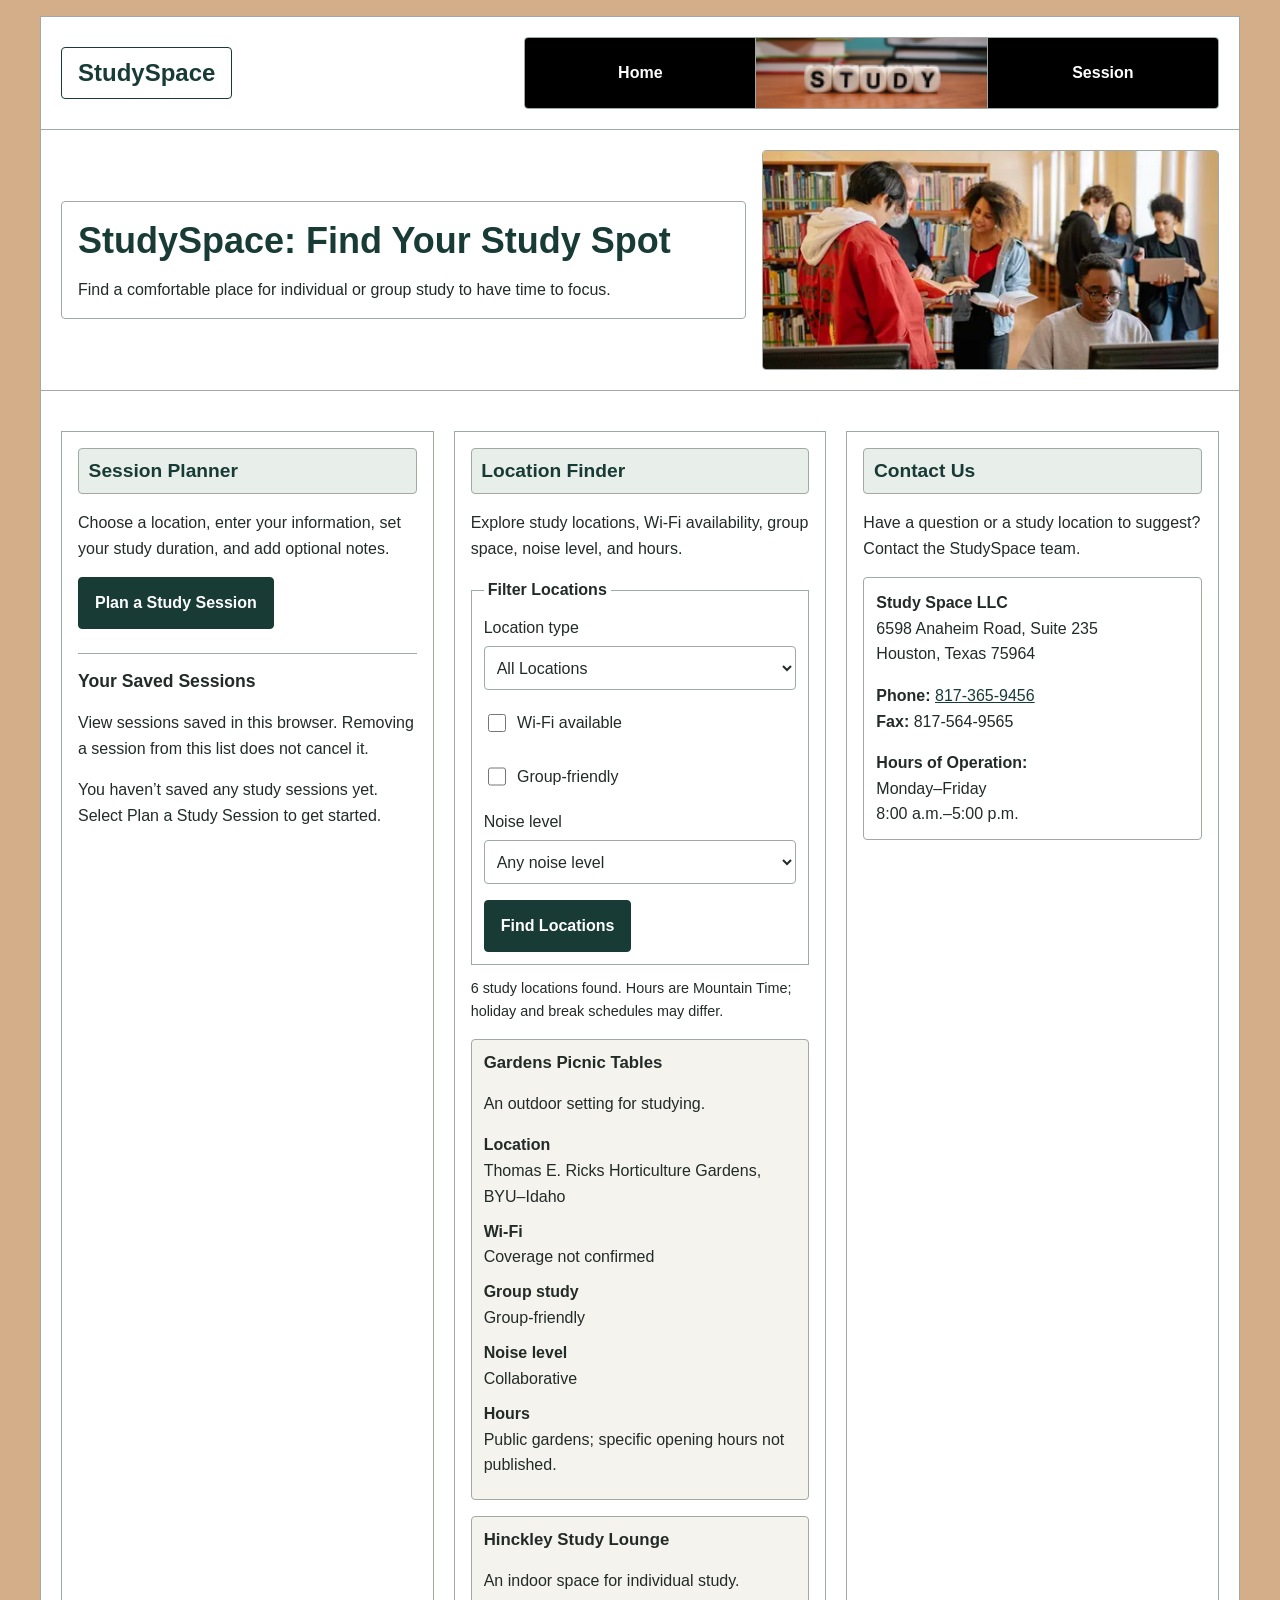
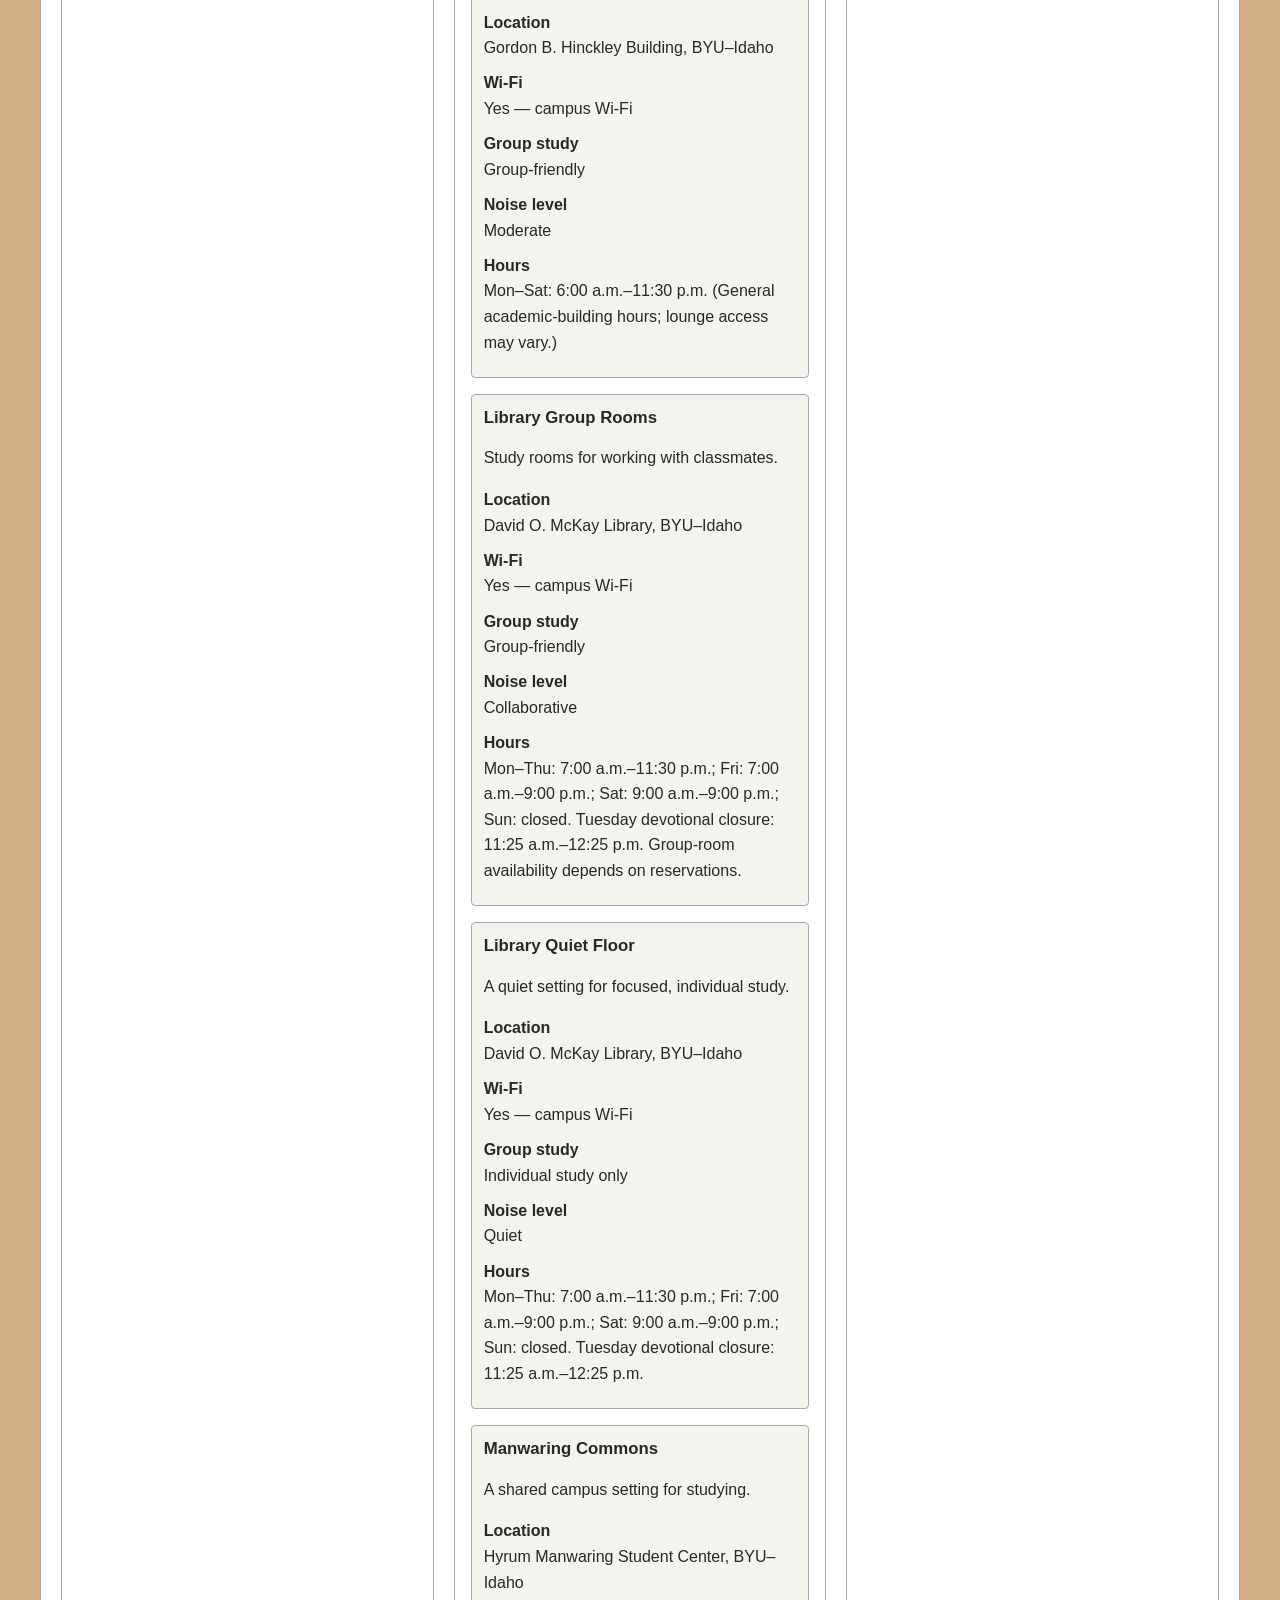
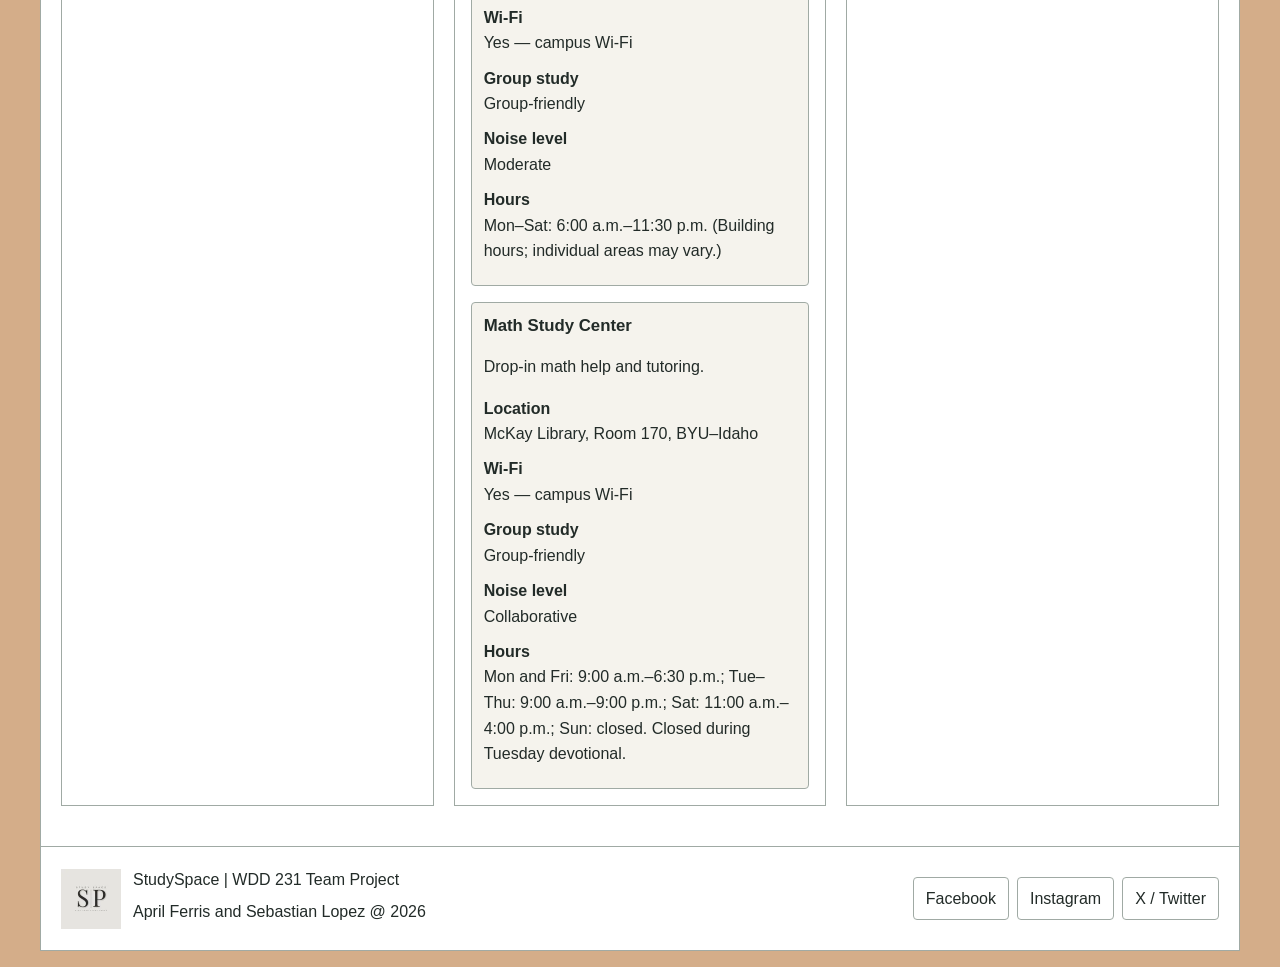
==== commit f326a99a: "Optimize images for mobile performance - Serve the hero images as resized WebP (480/640/960w) with s" ====
--- a/index.html
+++ b/index.html
@@ -81,7 +81,10 @@
 
         <img
           class="hero-image"
-          src="images/main.png"
+          src="images/main-960.webp"
+          srcset="images/main-480.webp 480w, images/main-640.webp 640w, images/main-960.webp 960w"
+          sizes="(min-width: 60rem) 460px, calc(100vw - 4.5rem)"
+          fetchpriority="high"
           alt="Group Study Sessions available with Study Space"
           width="600"
           height="400"
@@ -248,7 +251,8 @@
       <div class="footer-identity">
         <img
           class="footer-logo"
-          src="images/SP%20logo.png"
+          src="images/sp-logo-120.webp"
+            loading="lazy"
           alt=""
           width="60"
           height="60"
